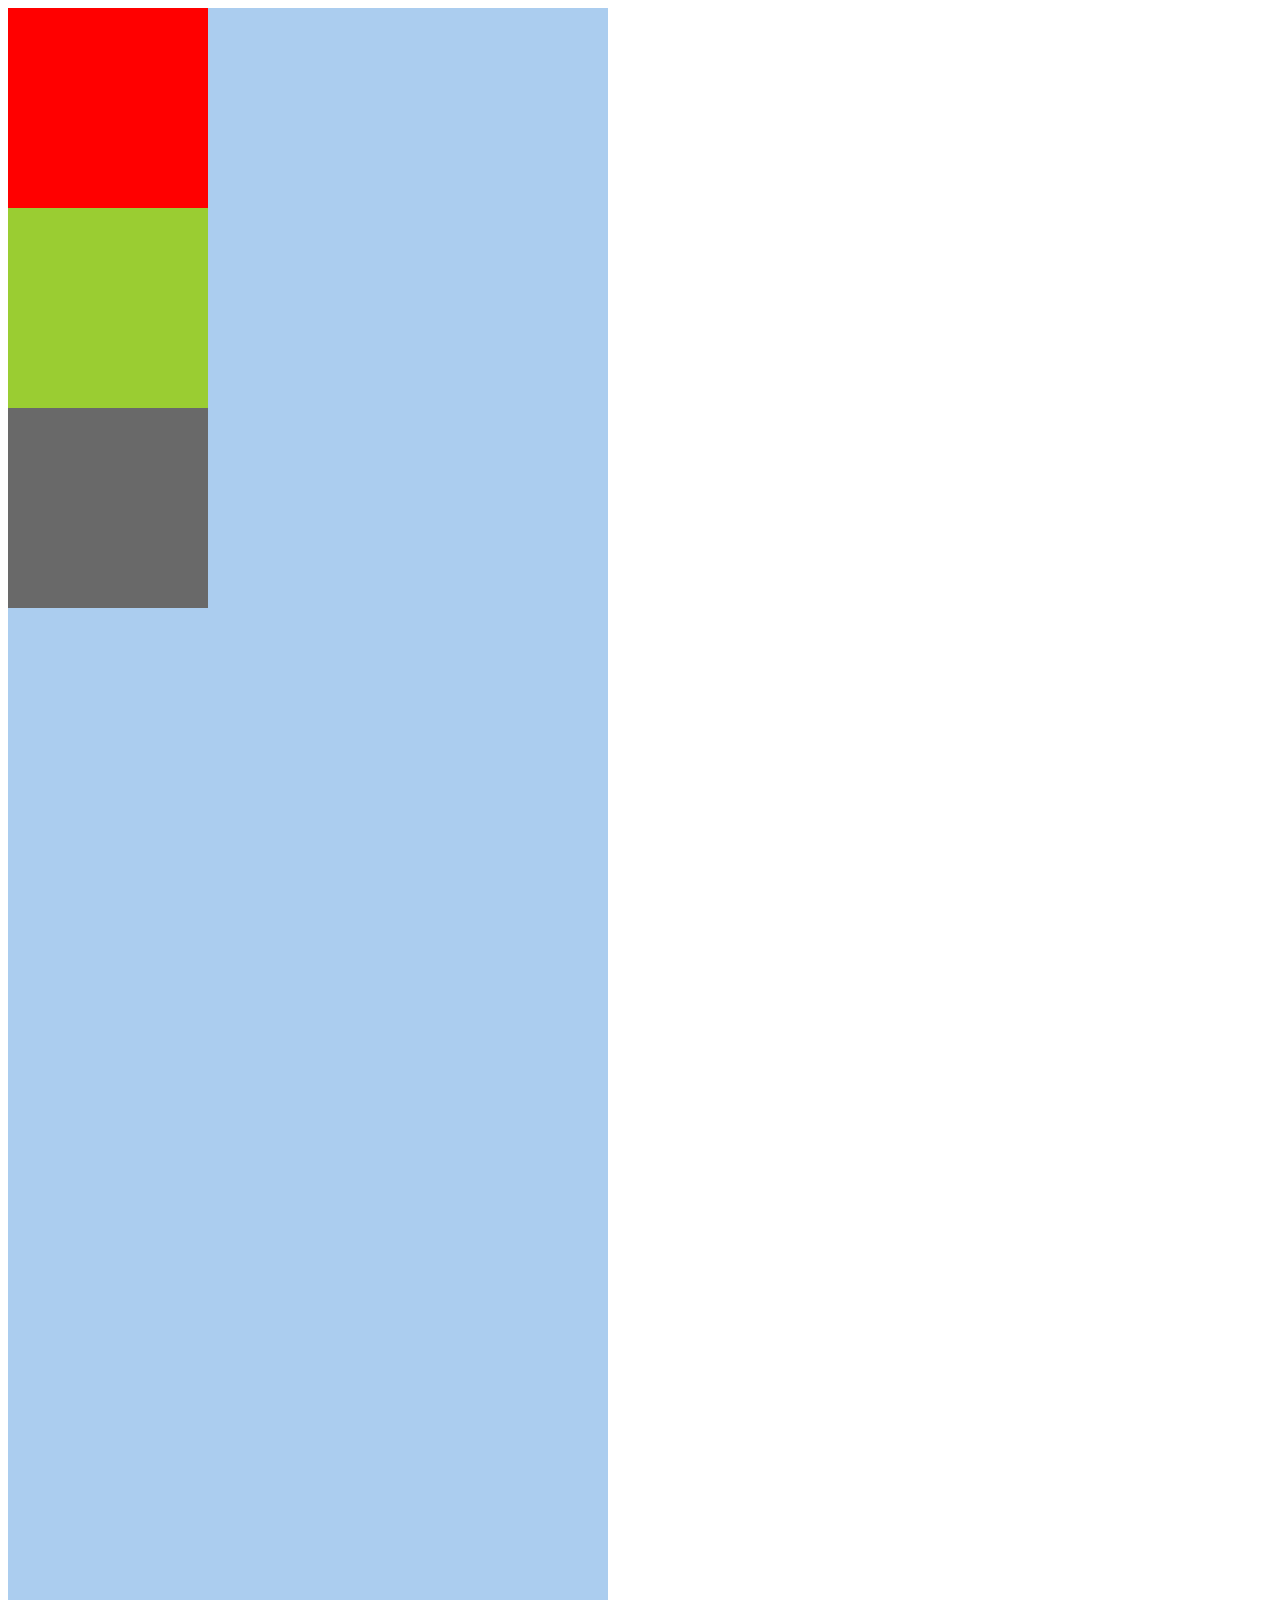
==== kleine oefeningen/html/float.html @ f9c8010f "startbestanden kleine oefeningen - YOKO - Cnockaert" ====
<!DOCTYPE html>
<html>
  <head>
    <meta charset="UTF-8" />
    <title>Positionering</title>
    <link href="../css/float.css" rel="stylesheet" />
  </head>

  <body>
    <div id="wrapper">
      <div id="b1"></div>
      <div id="b2"></div>
      <div id="b3"></div>
      <div id="b4"></div>
    </div>
  </body>
</html>
---- kleine oefeningen/css/float.css ----
#wrapper {
    background-color: #abcdef;
    width: 600px;
    height: 1600px;
}

div#b1 {
    height: 200px;
    width: 200px;
    background-color: red;
}

div#b2 {
    height: 200px;
    width: 200px;
    background-color: yellowgreen;
}

div#b3 {
    height: 200px;
    width: 200px;
    background-color: dimgrey;
}
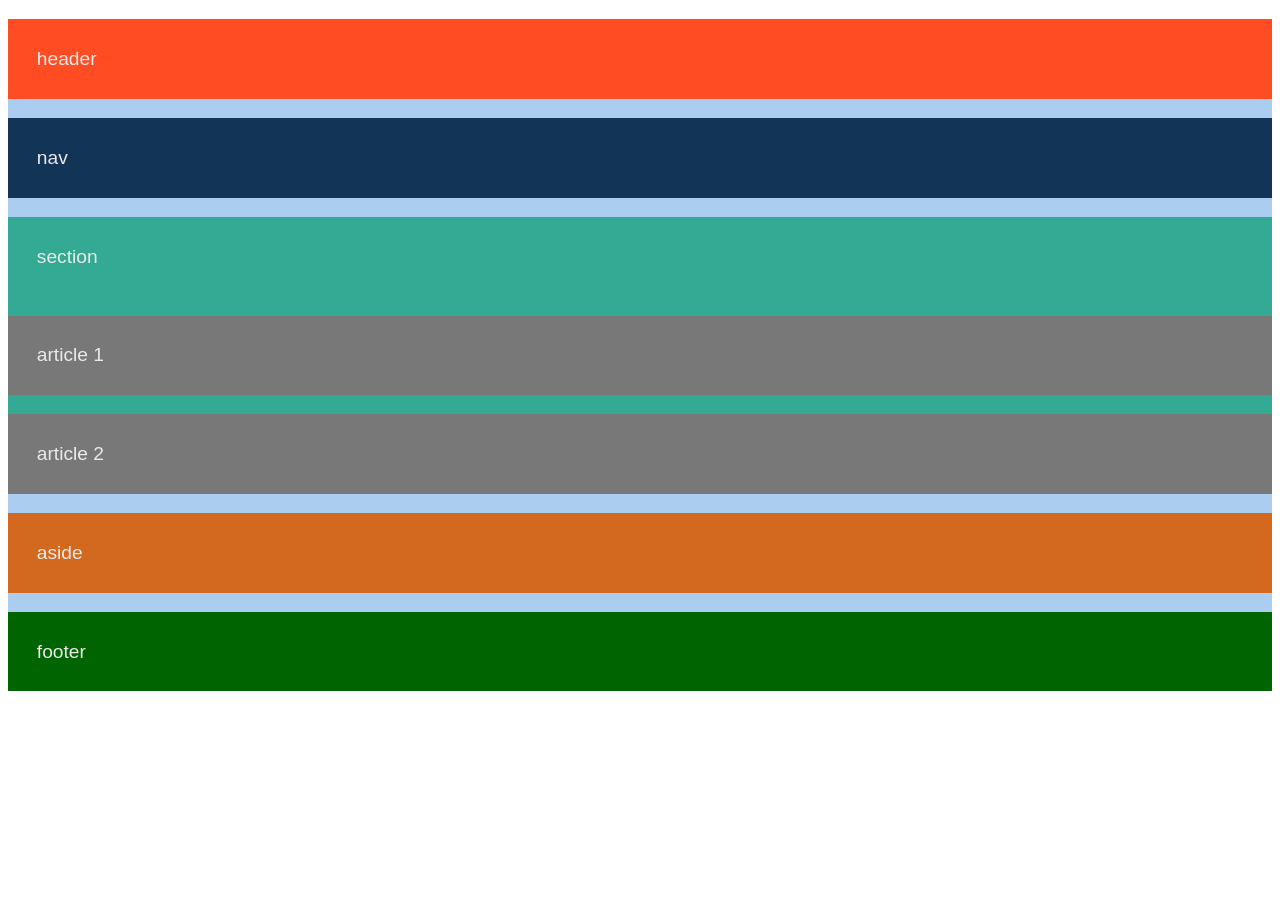
==== commit 1d81dcc2: "Float and position names changed" ====
--- a/kleine oefeningen/html/float.html
+++ b/kleine oefeningen/html/float.html
@@ -2,16 +2,33 @@
 <html>
   <head>
     <meta charset="UTF-8" />
-    <title>Positionering</title>
+    <title>Float layout</title>
     <link href="../css/float.css" rel="stylesheet" />
   </head>
 
   <body>
     <div id="wrapper">
-      <div id="b1"></div>
-      <div id="b2"></div>
-      <div id="b3"></div>
-      <div id="b4"></div>
+      <header>
+        <p>header</p>
+      </header>
+      <nav>
+        <p>nav</p>
+      </nav>
+      <section>
+        <p>section</p>
+        <article>
+          <p>article 1</p>
+        </article>
+        <article>
+          <p>article 2</p>
+        </article>
+      </section>
+      <aside>
+        <p>aside</p>
+      </aside>
+      <footer>
+        <p>footer</p>
+      </footer>
     </div>
   </body>
 </html>
--- a/kleine oefeningen/css/float.css
+++ b/kleine oefeningen/css/float.css
@@ -1,23 +1,35 @@
 #wrapper {
+    width: 100%;
     background-color: #abcdef;
-    width: 600px;
-    height: 1600px;
+    color: #eaeaea;
+    font-family: Verdana, Arial, sans-serif;
 }
 
-div#b1 {
-    height: 200px;
-    width: 200px;
-    background-color: red;
+p {
+    padding: 1.5em;
+    font-size: 1.2em;
 }
 
-div#b2 {
-    height: 200px;
-    width: 200px;
-    background-color: yellowgreen;
+header {
+    background-color: #ff4c22;
 }
 
-div#b3 {
-    height: 200px;
-    width: 200px;
-    background-color: dimgrey;
+nav {
+    background-color: #123456;
+}
+
+section {
+    background-color: #34aa94;
+}
+
+article {
+    background-color: #787878;
+}
+
+aside {
+    background-color: chocolate;
+}
+
+footer {
+    background-color: darkgreen;
 }
